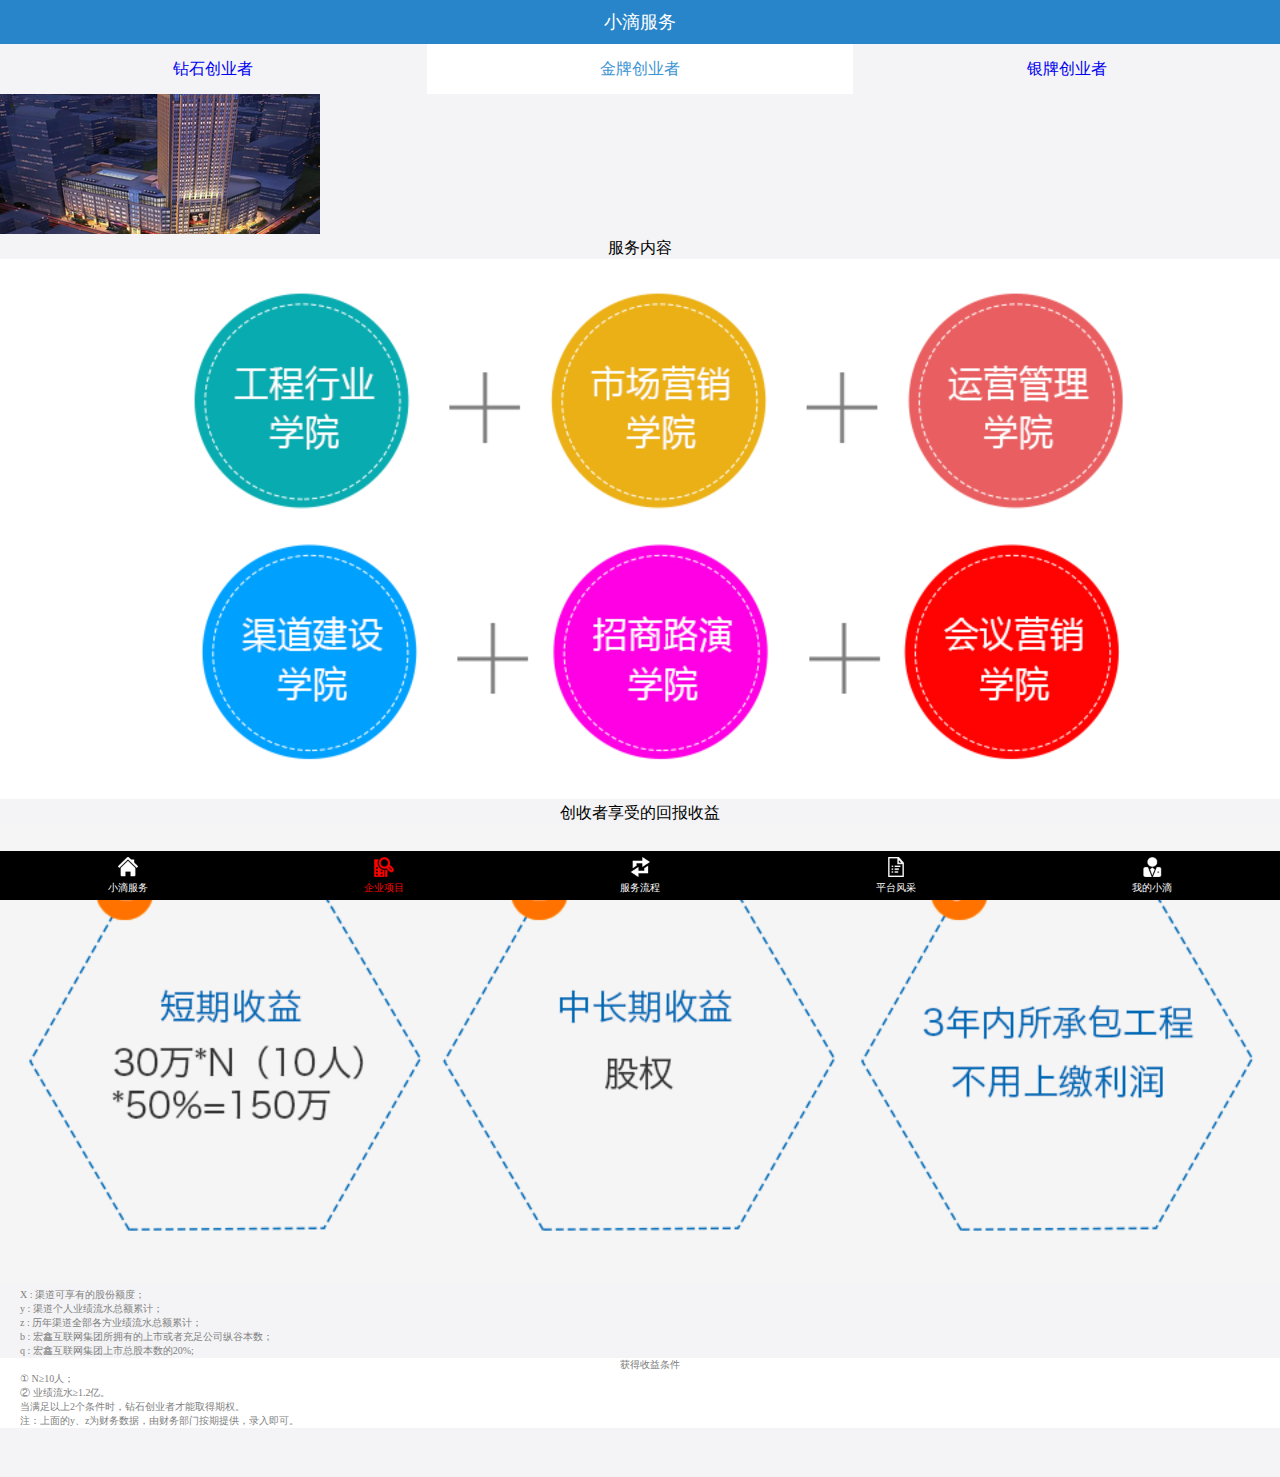
==== pages/EnterpriseProjectGold.html @ a1a9e9a2 "xiangmushangxian" ====
<!DOCTYPE html>
<html lang="en">
<head>
    <meta charset="UTF-8" name="viewport" content="width=device-width,initial-scale=1,user-scalable=no">
    <title>0814171138王明刚</title>
    <link rel="short icon" href="../images/Resource/icon.png">
    <link rel="stylesheet" href="../css/index.css">
</head>
<body>
<header>
    <span>小滴服务</span>
</header>

<section class="MD_head_menu">
    <a href="EnterpriseProject.html">
        <span>钻石创业者</span>
    </a>
    <a  style="background: white" href="EnterpriseProjectGold.html">
        <span style="color: rgb(63,149,211);">金牌创业者</span>
    </a>
    <a href="EnterpriseProjectSliver.html">
        <span>银牌创业者</span>
    </a>
</section>
<section>
    <img src="../images/Resource/banner21.png">
    <span style="text-align: center;display: block;">服务内容</span>
    <img style="width: 100%" src="../images/Resource/50w_1.png">
    <span style="text-align: center;display: block;">创收者享受的回报收益</span>
    <img style="width: 100%" src="../images/Resource/50w_2.png">
    <div class="text_inner">
        <p>X : 渠道可享有的股份额度；</p>
        <p>y : 渠道个人业绩流水总额累计；</p>
        <p>z : 历年渠道全部各方业绩流水总额累计；</p>
        <p>b : 宏鑫互联网集团所拥有的上市或者充足公司纵谷本数；</p>
        <p>q : 宏鑫互联网集团上市总股本数的20%;</p>
    </div>
</section>


<article class="detail">
    <span style="text-align:center; display:block;"> 获得收益条件</span>
    <p>① N≥10人；</p>
    <p>② 业绩流水≥1.2亿。</p>
    <p>当满足以上2个条件时，钻石创业者才能取得期权。</p>
    <p>注：上面的y、z为财务数据，由财务部门按期提供，录入即可。</p>
</article>

<footer>
    <a href="ServerForDrop.html"> <img src="../images/Resource/nav10.png" alt=""> <span>小滴服务</span></a>
    <a href="EnterpriseProjectGold.html"> <img src="../images/Resource/nav21.png" alt=""> <span style="color: red">企业项目</span></a>
    <a href="ServerFlow.html"> <img src="../images/Resource/nav30.png" alt=""> <span>服务流程</span></a>
    <a href="PlatFormMien.html"> <img src="../images/Resource/nav40.png" alt=""> <span>平台风采</span></a>
    <a href="MyDroplet.html"> <img src="../images/Resource/nav50.png" alt=""> <span>我的小滴</span></a>
</footer>
</body>
</html>
---- css/index.css ----
*{
    /*内边距 没有重合*/
    margin: 0;
    /*外边距 有重合*/
    padding: 0;
}
body{
    background: rgb(244,244,246);
    height: 100%;
    padding-top: 44px;
    padding-bottom: 49px;
}
header{
    background: rgb(40,133,202);
    color: white;
    line-height: 44px;
    font-size: 18px;
    text-align: center;
    width: 100%;

    top: 0;
    left: 0;
    position: fixed;
    z-index: 99;
}
.DS_second_section img{
    width: 100%;
}
footer{
    display: table;
    width: 100%;
    background: black;
    height: 49px;

    bottom: 0;
    left: 0;
    position: fixed;
}
footer a{
    display: table-cell;
    width: 20%;
    text-align: center;
    vertical-align: middle;
    text-decoration: none;

}
footer a img{
    width: 20px;
    height: 20px;
}
footer a span{
    color: white;
    font-size: 10px;
    display: block;
}
.MD_head_menu{
    display: table;
    width: 100%;
    height: 50px;


}
.MD_head_menu a{
    width: 33.3%;
    display:table-cell;
    text-align: center;
    vertical-align: middle;
    text-decoration: none;


}
.MD_head_menu a span{
    text-align: center;
    padding: 10px;
    display: block;
}

.text_inner{
    background: rgb(244,244,246);
    font-size: 10px;
    color: rgb(128,128,128);
    text-indent: 2em;
}
.detail{
    background: white;
    font-size: 10px;
    color: rgb(128,128,128);
    text-indent: 2em;
}
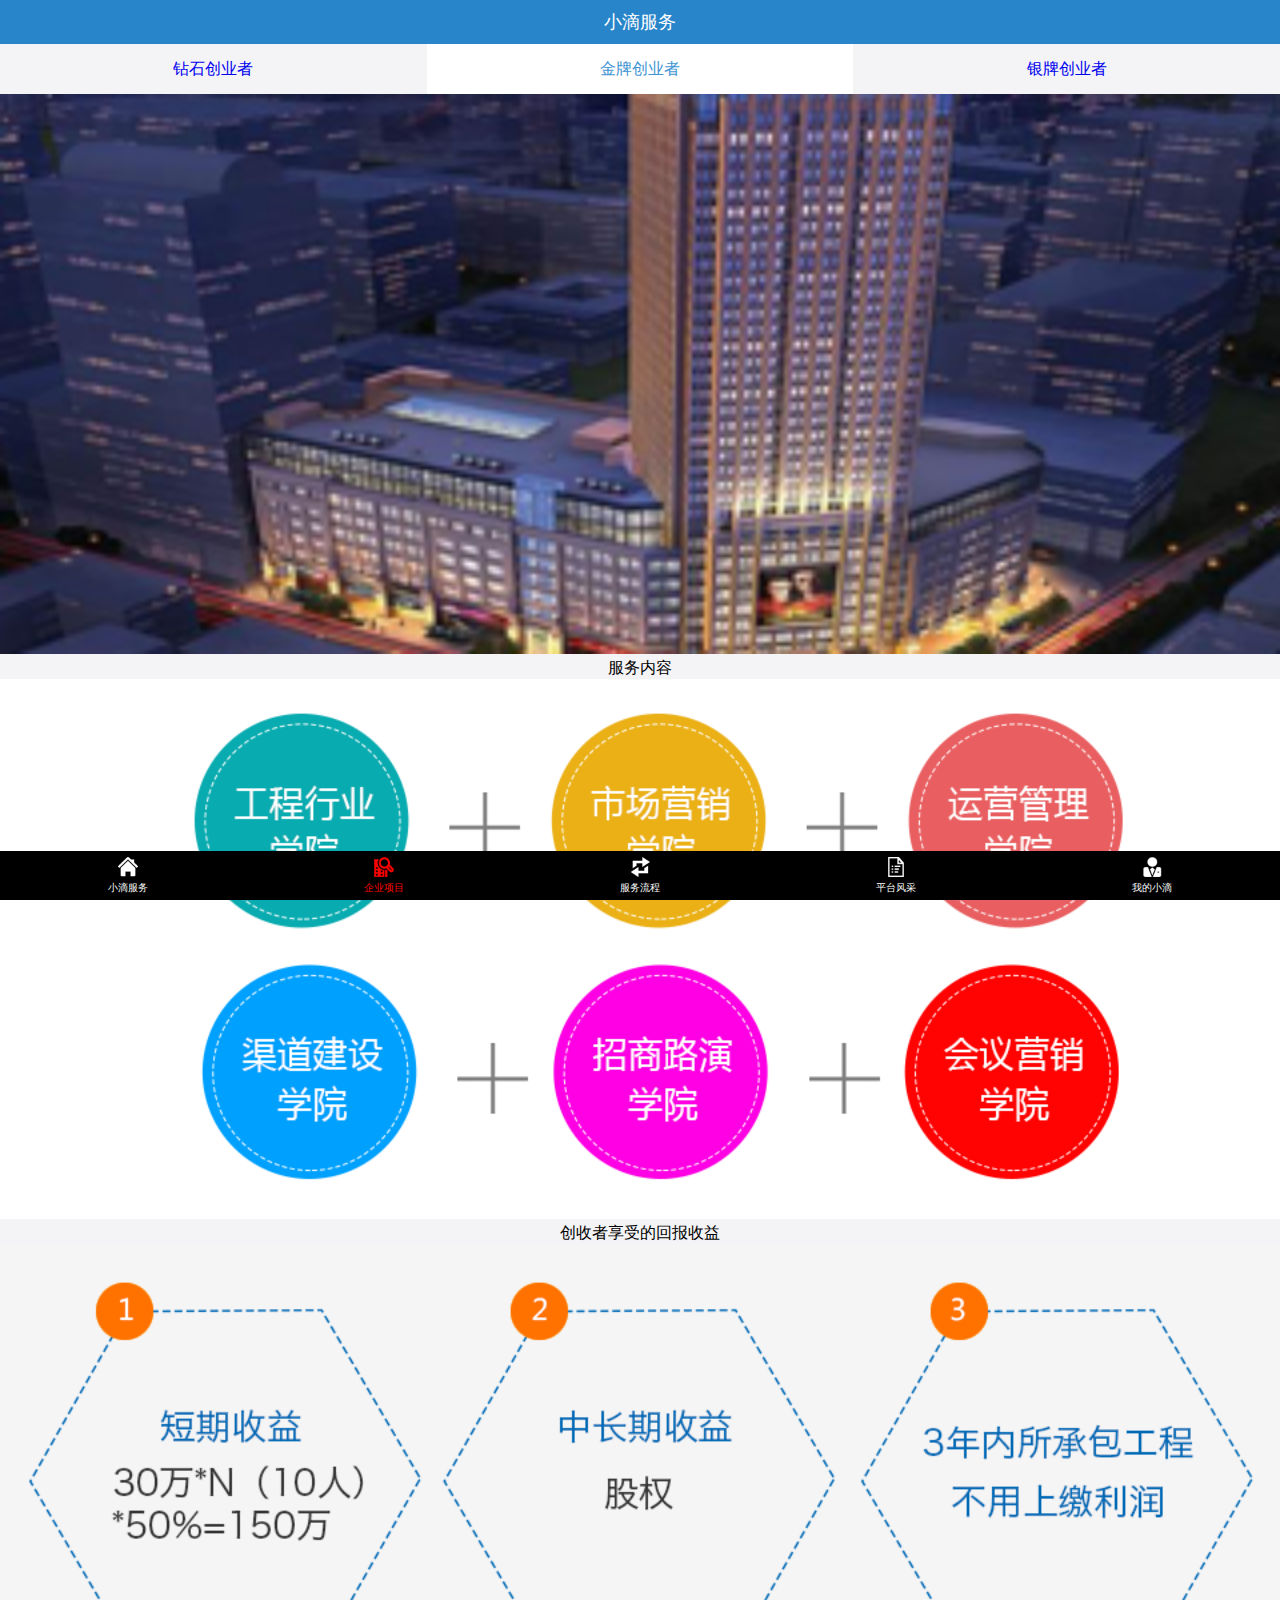
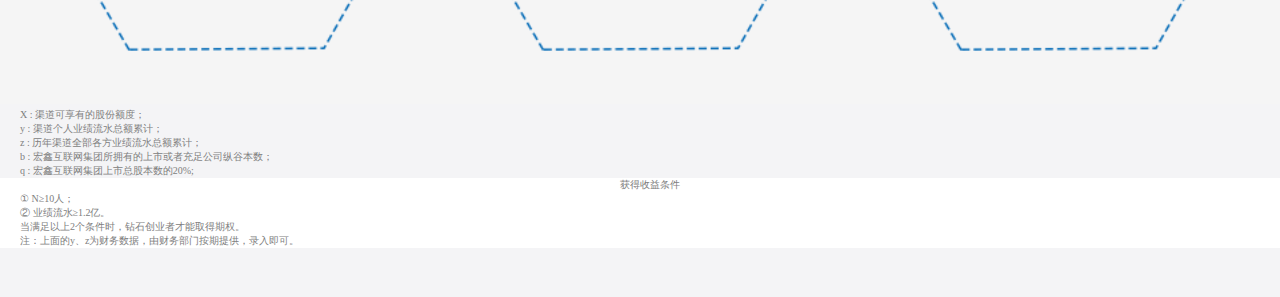
==== commit d5d0822b: "修正" ====
--- a/pages/EnterpriseProjectGold.html
+++ b/pages/EnterpriseProjectGold.html
@@ -23,7 +23,11 @@
     </a>
 </section>
 <section>
-    <img src="../images/Resource/banner21.png">
+    <div class="DS_second_section">
+        <img src="../images/Resource/banner21.png">
+    </div>
+</section>
+<section>
     <span style="text-align: center;display: block;">服务内容</span>
     <img style="width: 100%" src="../images/Resource/50w_1.png">
     <span style="text-align: center;display: block;">创收者享受的回报收益</span>
--- a/css/index.css
+++ b/css/index.css
@@ -23,6 +23,7 @@
     position: fixed;
     z-index: 99;
 }
+
 .DS_second_section img{
     width: 100%;
 }
